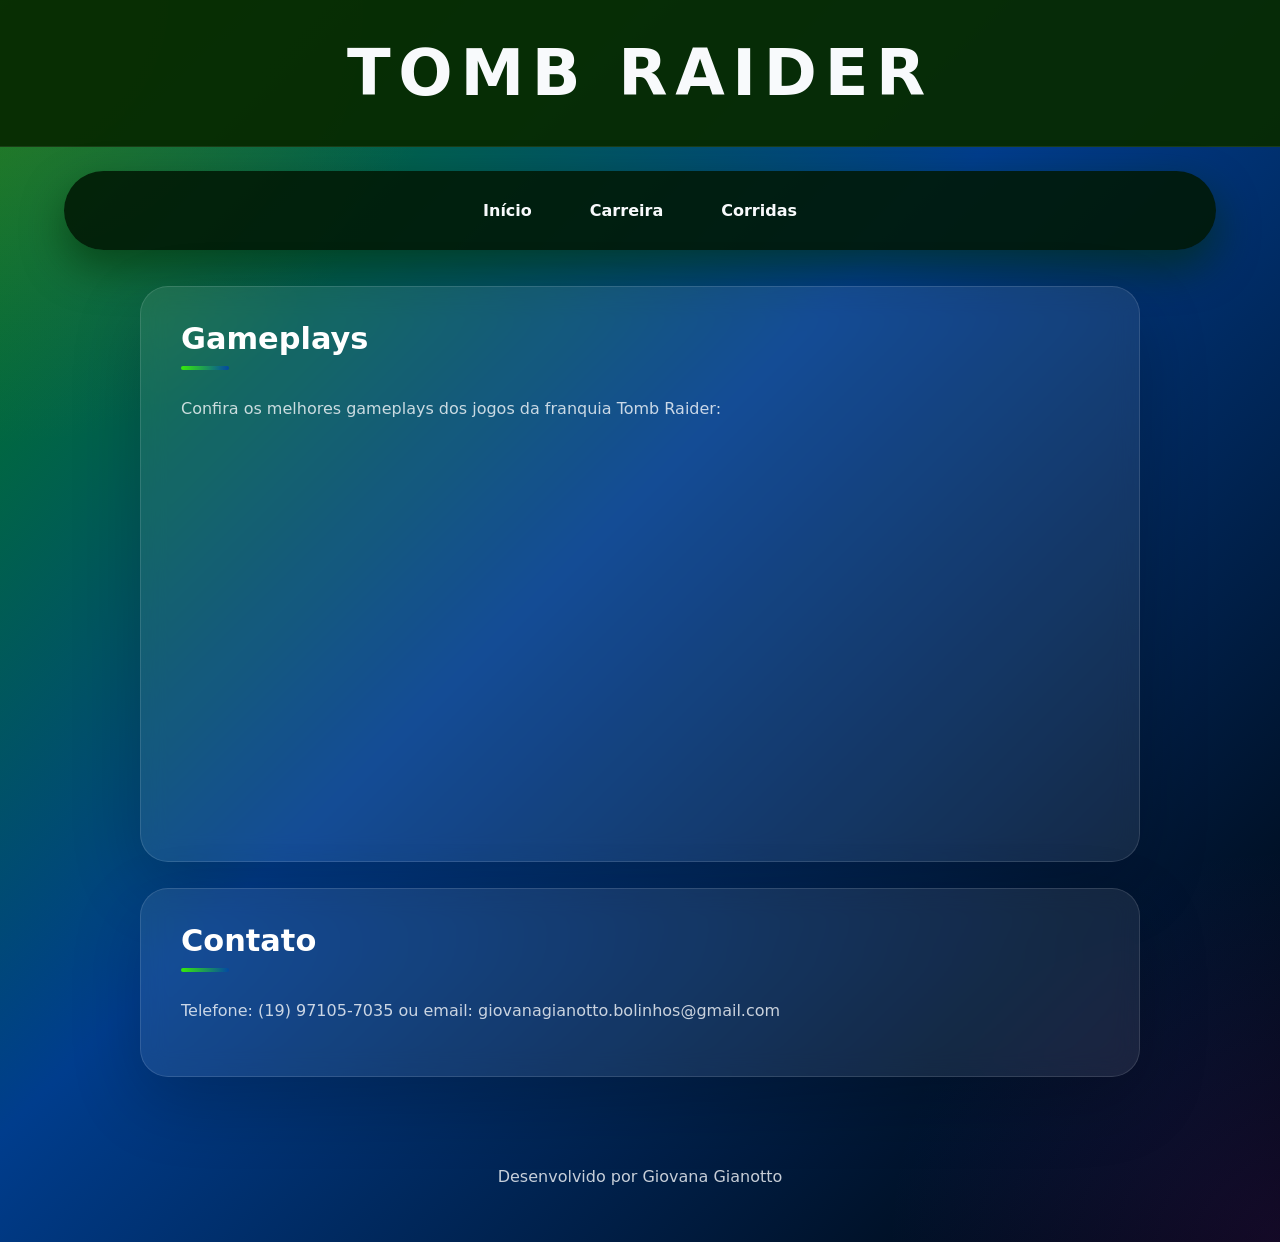
==== corridas.html @ 66eb71e0 "alterei muita coisa" ====
<!doctype html>
<html lang="pt-br">
  <head>
    <meta charset="UTF-8" />
    <meta name="viewport" content="width=device-width, initial-scale=1.0" />
    <title>Document</title>
    <link rel="stylesheet" href="css/style.css" />
  </head>
  <body>
    <header>
      <h1>Tomb Raider</h1>
    </header>
    <nav>
      <a href="index.html">Início</a>
      <a href="carreira.html">Carreira</a>
      <a href="corridas.html">Corridas</a>
    </nav>
    <main>
      <section id="Gameplays-color">
        <h2>Gameplays</h2>
        <p>Confira os melhores gameplays dos jogos da franquia Tomb Raider:</p>
        <main>
          <iframe
            width="560"
            height="315"
            src="https://www.youtube.com/embed/YUPAh47IlnQ?si=jmh9qNEg6wuhsCYE"
            title="YouTube video player"
            frameborder="0"
            allow="
              accelerometer;
              autoplay;
              clipboard-write;
              encrypted-media;
              gyroscope;
              picture-in-picture;
              web-share;
            "
            referrerpolicy="strict-origin-when-cross-origin"
            allowfullscreen
          ></iframe>
        </main>
      </section>
      <section id="contato" class="bg-color">
        <h2>Contato</h2>
        <p>
          Telefone: (19) 97105-7035 ou email: giovanagianotto.bolinhos@gmail.com
        </p>
      </section>
    </main>
    <footer>
      <p>Desenvolvido por Giovana Gianotto</p>
    </footer>
  </body>
</html>
---- css/style.css ----
:root {
  --bg-dark: #0b1223;
  --bg-mid: #00063f;
  --accent: #37eb0a;
  --accent-soft: #0348a3;
  --surface: rgba(255, 255, 255, 0.08);
  --text-light: #f8fafc;
  --text-muted: rgba(248, 250, 252, 0.8);
}

body {
  margin: 0;
  padding: 0;
  min-height: 100vh;
  font-family:
    "Inter",
    system-ui,
    -apple-system,
    BlinkMacSystemFont,
    "Segoe UI",
    sans-serif;
  color: var(--text-light);
  background:
    radial-gradient(
      circle at top left,
      rgba(255, 122, 89, 0.18),
      transparent 25%
    ),
    radial-gradient(
      circle at bottom right,
      rgba(124, 58, 237, 0.16),
      transparent 22%
    ),
    linear-gradient(135deg, #018112 0%, #003d8d 45%, #000000 100%);
}

header {
  background: rgba(7, 43, 2, 0.95);
  padding: 36px 20px;
  text-align: center;
  border-bottom: 1px solid rgba(248, 250, 252, 0.08);
}

header h1 {
  margin: 0;
  font-size: clamp(2.5rem, 5vw, 4rem);
  letter-spacing: 0.12em;
  text-transform: uppercase;
}

nav {
  display: flex;
  flex-wrap: wrap;
  justify-content: center;
  gap: 14px;
  margin: 24px auto 0;
  padding: 14px 18px;
  max-width: 1100px;
  background: rgba(0, 24, 4, 0.88);
  border-radius: 999px;
  box-shadow: 0 18px 40px rgba(1, 48, 5, 0.589);
}

nav a {
  color: var(--text-light);
  text-decoration: none;
  font-weight: 600;
  padding: 12px 20px;
  border-radius: 999px;
  transition:
    transform 0.25s ease,
    background-color 0.25s ease;
}

nav a:hover,
nav a:focus-visible {
  background: rgba(255, 255, 255, 0.12);
  transform: translateY(-2px);
}

main {
  max-width: 1000px;
  margin: 36px auto 48px;
  padding: 0 20px;
}

section {
  margin-bottom: 26px;
  padding: 28px 28px;
  border-radius: 28px;
  background: var(--surface);
  border: 1px solid rgba(255, 255, 255, 0.12);
  box-shadow: 0 24px 70px rgba(0, 0, 0, 0.2);
  backdrop-filter: blur(12px);
}

section h2 {
  margin-top: 0;
  font-size: 1.9rem;
  color: #ffffff;
  position: relative;
}

section h2::after {
  content: "";
  display: block;
  width: 48px;
  height: 4px;
  margin-top: 10px;
  border-radius: 999px;
  background: linear-gradient(90deg, var(--accent), var(--accent-soft));
}

p,
li {
  line-height: 1.8;
  color: var(--text-muted);
}

ul {
  padding-left: 1.2rem;
}

img {
  display: block;
  width: 100%;
  max-width: 680px;
  border-radius: 22px;
  margin-top: 22px;
  border: 2px solid rgba(255, 255, 255, 0.14);
  box-shadow: 0 24px 50px rgba(0, 0, 0, 0.25);
}

footer {
  text-align: center;
  padding: 22px 20px 34px;
  color: rgba(248, 250, 252, 0.7);
}

@media (min-width: 768px) {
  main {
    padding: 0;
  }
  section {
    padding: 34px 40px;
  }
  nav {
    gap: 18px;
    padding: 18px 26px;
  }
}

body {
  margin: 0;
}
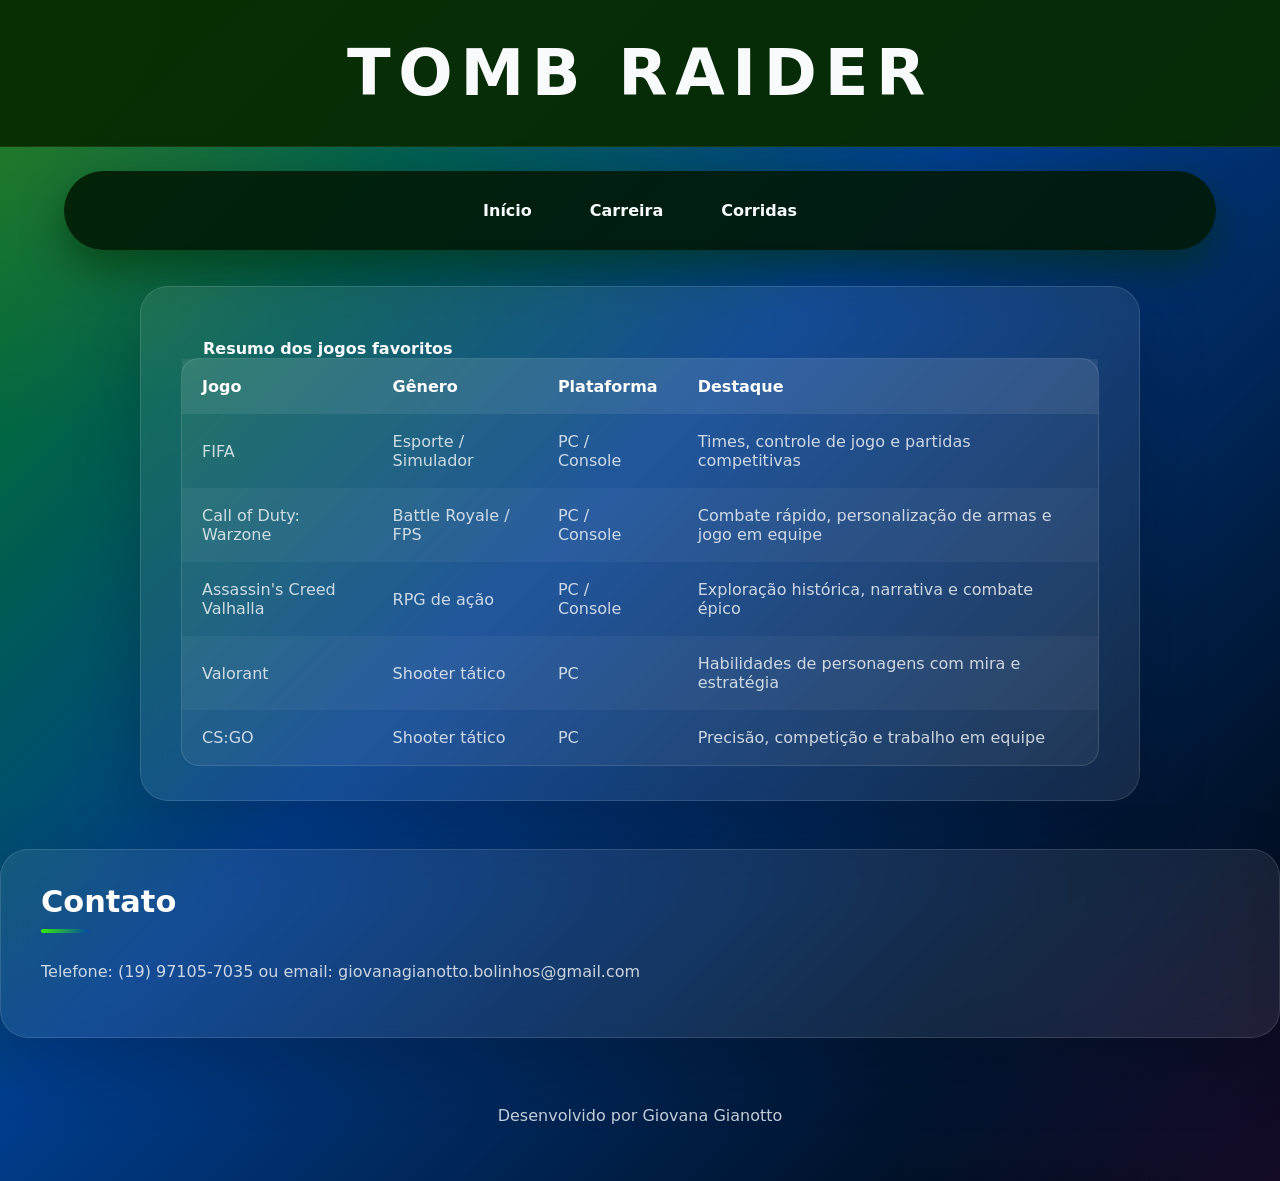
==== commit b21ffade: "alterei" ====
--- a/corridas.html
+++ b/corridas.html
@@ -17,27 +17,53 @@
     </nav>
     <main>
       <section id="Gameplays-color">
-        <h2>Gameplays</h2>
-        <p>Confira os melhores gameplays dos jogos da franquia Tomb Raider:</p>
-        <main>
-          <iframe
-            width="560"
-            height="315"
-            src="https://www.youtube.com/embed/YUPAh47IlnQ?si=jmh9qNEg6wuhsCYE"
-            title="YouTube video player"
-            frameborder="0"
-            allow="
-              accelerometer;
-              autoplay;
-              clipboard-write;
-              encrypted-media;
-              gyroscope;
-              picture-in-picture;
-              web-share;
-            "
-            referrerpolicy="strict-origin-when-cross-origin"
-            allowfullscreen
-          ></iframe>
+        <table>
+            <caption>
+              Resumo dos jogos favoritos
+            </caption>
+            <thead>
+              <tr>
+                <th>Jogo</th>
+                <th>Gênero</th>
+                <th>Plataforma</th>
+                <th>Destaque</th>
+              </tr>
+            </thead>
+            <tbody>
+              <tr>
+                <td>FIFA</td>
+                <td>Esporte / Simulador</td>
+                <td>PC / Console</td>
+                <td>Times, controle de jogo e partidas competitivas</td>
+              </tr>
+              <tr>
+                <td>Call of Duty: Warzone</td>
+                <td>Battle Royale / FPS</td>
+                <td>PC / Console</td>
+                <td>
+                  Combate rápido, personalização de armas e jogo em equipe
+                </td>
+              </tr>
+              <tr>
+                <td>Assassin's Creed Valhalla</td>
+                <td>RPG de ação</td>
+                <td>PC / Console</td>
+                <td>Exploração histórica, narrativa e combate épico</td>
+              </tr>
+              <tr>
+                <td>Valorant</td>
+                <td>Shooter tático</td>
+                <td>PC</td>
+                <td>Habilidades de personagens com mira e estratégia</td>
+              </tr>
+              <tr>
+                <td>CS:GO</td>
+                <td>Shooter tático</td>
+                <td>PC</td>
+                <td>Precisão, competição e trabalho em equipe</td>
+              </tr>
+            </tbody>
+          </table>
         </main>
       </section>
       <section id="contato" class="bg-color">
--- a/css/style.css
+++ b/css/style.css
@@ -153,3 +153,50 @@
 body {
   margin: 0;
 }
+
+table {
+  width: 100%;
+  border-collapse: separate;
+  border-spacing: 0;
+  background: rgba(255, 255, 255, 0.06);
+  border: 1px solid rgba(255, 255, 255, 0.12);
+  border-radius: 18px;
+  min-width: 720px;
+}
+
+table caption {
+  caption-side: top;
+  text-align: left;
+  font-size: 1rem;
+  font-weight: 700;
+  color: var(--text-light);
+  padding: 18px 22px 0;
+}
+
+table th,
+table td {
+  padding: 18px 20px;
+  text-align: left;
+  color: var(--text-muted);
+}
+
+table thead th {
+  background: rgba(255, 255, 255, 0.08);
+  color: #ffffff;
+}
+
+table tbody tr {
+  transition: background-color 0.2s ease;
+}
+
+table tbody tr:nth-child(even) {
+  background: rgba(255, 255, 255, 0.04);
+}
+
+table tbody tr:hover {
+  background: rgba(255, 255, 255, 0.08);
+}
+
+table td:last-child {
+  min-width: 240px;
+}
